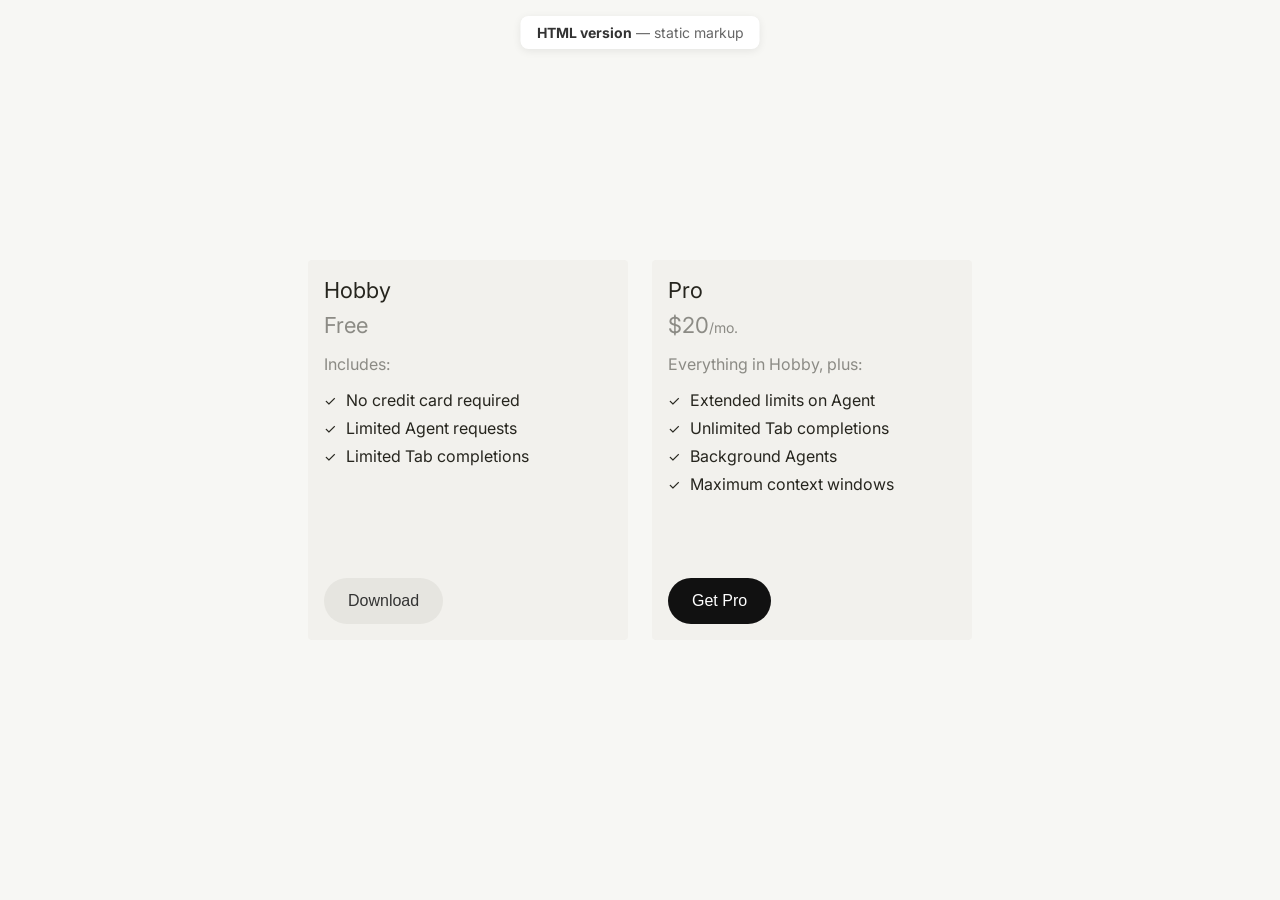
==== index.html @ 6c0d4928 "Initial commit" ====
<!DOCTYPE html>
<html lang="en">
<head>
    <meta charset="UTF-8">
    <meta name="viewport" content="width=device-width, initial-scale=1.0">
    <title>Pricing Plans — HTML version</title>
    <link rel="preconnect" href="https://fonts.googleapis.com">
    <link rel="preconnect" href="https://fonts.gstatic.com" crossorigin>
    <link href="https://fonts.googleapis.com/css2?family=Inter:wght@400;500;600;700&display=swap" rel="stylesheet">
    <link rel="stylesheet" href="styles.css">
</head>
<body>
    <p class="page-label"><strong>HTML version</strong> — static markup</p>
    <div class="cards-container">
        <div class="card">
            <div class="card-top">
                <h3 class="card-title">Hobby</h3>
                <p class="card-price">
                    <span class="card-price-amount">Free</span>
                </p>
                <div class="card-content">
                    <p class="includes-text">Includes:</p>
                    <ul class="features-list">
                        <li>
                            <span class="checkmark">✓</span>
                            No credit card required
                        </li>
                        <li>
                            <span class="checkmark">✓</span>
                            Limited Agent requests
                        </li>
                        <li>
                            <span class="checkmark">✓</span>
                            Limited Tab completions
                        </li>
                    </ul>
                </div>
            </div>
            <button class="download-button secondary">Download</button>
        </div>
        <div class="card">
            <div class="card-top">
                <h3 class="card-title">Pro</h3>
                <p class="card-price">
                    <span class="card-price-amount">$20</span>
                    <span class="card-price-period">/mo.</span>
                </p>
                <div class="card-content">
                    <p class="includes-text">Everything in Hobby, plus:</p>
                    <ul class="features-list">
                        <li>
                            <span class="checkmark">✓</span>
                            Extended limits on Agent
                        </li>
                        <li>
                            <span class="checkmark">✓</span>
                            Unlimited Tab completions
                        </li>
                        <li>
                            <span class="checkmark">✓</span>
                            Background Agents
                        </li>
                        <li>
                            <span class="checkmark">✓</span>
                            Maximum context windows
                        </li>
                    </ul>
                </div>
            </div>
            <button class="download-button primary">Get Pro</button>
        </div>
    </div>
</body>
</html>
---- styles.css ----
* {
    margin: 0;
    padding: 0;
    box-sizing: border-box;
}

body {
    font-family: 'Inter', -apple-system, BlinkMacSystemFont, 'Segoe UI', Roboto, sans-serif;
    background-color: #f7f7f4;
    display: flex;
    justify-content: center;
    align-items: center;
    min-height: 100vh;
    padding: 20px;
}

.cards-container {
    display: flex;
    flex-direction: row;
    gap: 24px;
    flex-wrap: nowrap;
    justify-content: center;
    align-items: flex-start;
}

.card {
    display: flex;
    flex-direction: column;
    min-height: 380px;
    background-color: #f2f1ed;
    border-radius: 4px;
    padding: 16px;
    width: 320px;
    flex-shrink: 0;
}

.card-top {
    display: flex;
    flex-direction: column;
}

.card-title {
    font-size: 22px;
    line-height: 28px;
    font-weight: 400;
    color: #26251e;
    margin-bottom: 8px;
}

.card-price {
    font-size: 20px;
    color: rgba(38, 37, 30, 0.5);
    display: inline-flex;
    align-items: baseline;
}

.card-price-amount {
    font-size: 22px;
    font-weight: 400;
    color: rgba(38, 37, 30, 0.5);
}

.card-price-period {
    font-size: 14px;
    color: rgba(38, 37, 30, 0.5);
}

.card-content {
    margin-bottom: 32px;
}

.includes-text {
    font-size: 16px;
    color: rgba(38, 37, 30, 0.5);
    margin: 16px 0px;
}

.features-list {
    list-style: none;
    padding: 0;
}

.features-list li {
    display: flex;
    align-items: center;
    margin-bottom: 8px;
    font-size: 16px;
    color: #26251e;
}

.checkmark {
    color: #26251e;
    font-size: 14px;
    margin-right: 10px;
    font-weight: 400;
}

.download-button {
    margin-top: auto;
    width: fit-content;
    background-color: #e6e5e0;
    border: none;
    border-radius: 999px;
    padding: 14px 24px;
    font-size: 16px;
    font-weight: 500;
    color: #333;
    cursor: pointer;
    transition: background-color 0.2s ease;
}

.download-button:hover {
    background-color: #D8D6CE;
}

.download-button:active {
    background-color: #D8D6CE;
}

.download-button.primary {
    background-color: #111;
    color: #fff;
}

.download-button.primary:hover {
    background-color: #333;
}

.download-button.primary:active {
    background-color: #333;
}

.page-label {
    position: fixed;
    top: 16px;
    left: 50%;
    transform: translateX(-50%);
    font-size: 14px;
    color: #666;
    background: #fff;
    padding: 8px 16px;
    border-radius: 8px;
    box-shadow: 0 2px 8px rgba(0,0,0,0.08);
}

.page-label strong {
    color: #333;
}
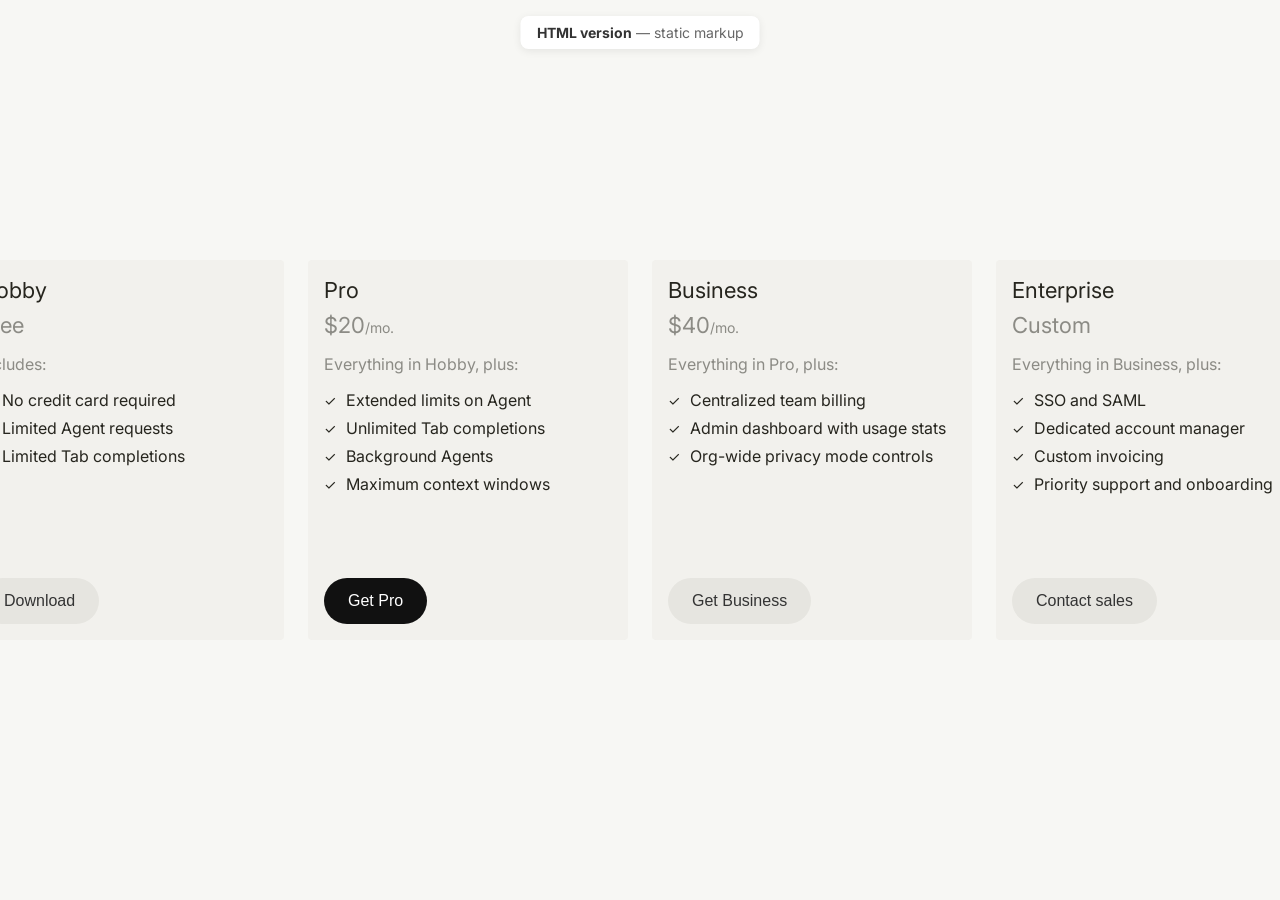
==== commit 75f00771: "Added comments and a Card We have added an enterpuse card and comments" ====
--- a/index.html
+++ b/index.html
@@ -1,17 +1,28 @@
 <!DOCTYPE html>
 <html lang="en">
 <head>
+    <!-- Document basics — language, encoding, and browser tab title -->
     <meta charset="UTF-8">
     <meta name="viewport" content="width=device-width, initial-scale=1.0">
     <title>Pricing Plans — HTML version</title>
+
+    <!-- Google Fonts: Inter (weights 400–700) — speeds up font loading -->
     <link rel="preconnect" href="https://fonts.googleapis.com">
     <link rel="preconnect" href="https://fonts.gstatic.com" crossorigin>
     <link href="https://fonts.googleapis.com/css2?family=Inter:wght@400;500;600;700&display=swap" rel="stylesheet">
+
+    <!-- Local stylesheet — all layout, color, and typography tokens -->
     <link rel="stylesheet" href="styles.css">
 </head>
 <body>
+
+    <!-- Dev label — fixed badge showing this is the static HTML version -->
     <p class="page-label"><strong>HTML version</strong> — static markup</p>
+
+    <!-- Pricing cards row — horizontal flex container for all plan cards -->
     <div class="cards-container">
+
+        <!-- Hobby plan card -->
         <div class="card">
             <div class="card-top">
                 <h3 class="card-title">Hobby</h3>
@@ -36,8 +47,11 @@
                     </ul>
                 </div>
             </div>
+            <!-- Secondary CTA — light pill button -->
             <button class="download-button secondary">Download</button>
         </div>
+
+        <!-- Pro plan card -->
         <div class="card">
             <div class="card-top">
                 <h3 class="card-title">Pro</h3>
@@ -67,8 +81,73 @@
                     </ul>
                 </div>
             </div>
+            <!-- Primary CTA — dark pill button (emphasized plan) -->
             <button class="download-button primary">Get Pro</button>
         </div>
+
+        <!-- Business plan card -->
+        <div class="card">
+            <div class="card-top">
+                <h3 class="card-title">Business</h3>
+                <p class="card-price">
+                    <span class="card-price-amount">$40</span>
+                    <span class="card-price-period">/mo.</span>
+                </p>
+                <div class="card-content">
+                    <p class="includes-text">Everything in Pro, plus:</p>
+                    <ul class="features-list">
+                        <li>
+                            <span class="checkmark">✓</span>
+                            Centralized team billing
+                        </li>
+                        <li>
+                            <span class="checkmark">✓</span>
+                            Admin dashboard with usage stats
+                        </li>
+                        <li>
+                            <span class="checkmark">✓</span>
+                            Org-wide privacy mode controls
+                        </li>
+                    </ul>
+                </div>
+            </div>
+            <!-- Secondary CTA — light pill button -->
+            <button class="download-button secondary">Get Business</button>
+        </div>
+
+        <!-- Enterprise plan card — copy any card block above to add more cards -->
+        <div class="card">
+            <div class="card-top">
+                <h3 class="card-title">Enterprise</h3>
+                <p class="card-price">
+                    <span class="card-price-amount">Custom</span>
+                </p>
+                <div class="card-content">
+                    <p class="includes-text">Everything in Business, plus:</p>
+                    <ul class="features-list">
+                        <li>
+                            <span class="checkmark">✓</span>
+                            SSO and SAML
+                        </li>
+                        <li>
+                            <span class="checkmark">✓</span>
+                            Dedicated account manager
+                        </li>
+                        <li>
+                            <span class="checkmark">✓</span>
+                            Custom invoicing
+                        </li>
+                        <li>
+                            <span class="checkmark">✓</span>
+                            Priority support and onboarding
+                        </li>
+                    </ul>
+                </div>
+            </div>
+            <!-- Secondary CTA — light pill button -->
+            <button class="download-button secondary">Contact sales</button>
+        </div>
+
     </div>
 </body>
 </html>
--- a/styles.css
+++ b/styles.css
@@ -1,9 +1,24 @@
+/* ==========================================================================
+   Pricing Plans — HTML version
+   Static pricing card layout. Class names match index.html structure.
+   ========================================================================== */
+
+
+/* --------------------------------------------------------------------------
+   Reset
+   Removes default browser spacing; box-sizing keeps padding inside width.
+   -------------------------------------------------------------------------- */
 * {
     margin: 0;
     padding: 0;
     box-sizing: border-box;
 }
 
+
+/* --------------------------------------------------------------------------
+   Page
+   Centered canvas on warm off-white background.
+   -------------------------------------------------------------------------- */
 body {
     font-family: 'Inter', -apple-system, BlinkMacSystemFont, 'Segoe UI', Roboto, sans-serif;
     background-color: #f7f7f4;
@@ -14,6 +29,11 @@
     padding: 20px;
 }
 
+
+/* --------------------------------------------------------------------------
+   Card layout
+   Row of fixed-width cards with 24px gap.
+   -------------------------------------------------------------------------- */
 .cards-container {
     display: flex;
     flex-direction: row;
@@ -23,6 +43,7 @@
     align-items: flex-start;
 }
 
+/* Single pricing card — fixed 320px width, min height keeps CTAs aligned */
 .card {
     display: flex;
     flex-direction: column;
@@ -34,11 +55,16 @@
     flex-shrink: 0;
 }
 
+/* Upper block: title, price, and feature list */
 .card-top {
     display: flex;
     flex-direction: column;
 }
 
+
+/* --------------------------------------------------------------------------
+   Card typography
+   -------------------------------------------------------------------------- */
 .card-title {
     font-size: 22px;
     line-height: 28px;
@@ -69,12 +95,17 @@
     margin-bottom: 32px;
 }
 
+/* Muted intro line above the feature list */
 .includes-text {
     font-size: 16px;
     color: rgba(38, 37, 30, 0.5);
     margin: 16px 0px;
 }
 
+
+/* --------------------------------------------------------------------------
+   Feature list
+   -------------------------------------------------------------------------- */
 .features-list {
     list-style: none;
     padding: 0;
@@ -95,6 +126,11 @@
     font-weight: 400;
 }
 
+
+/* --------------------------------------------------------------------------
+   Buttons
+   Pill-shaped CTAs; .primary = dark fill, default = light secondary.
+   -------------------------------------------------------------------------- */
 .download-button {
     margin-top: auto;
     width: fit-content;
@@ -117,6 +153,7 @@
     background-color: #D8D6CE;
 }
 
+/* Primary variant — used on the Pro card */
 .download-button.primary {
     background-color: #111;
     color: #fff;
@@ -130,6 +167,11 @@
     background-color: #333;
 }
 
+
+/* --------------------------------------------------------------------------
+   Dev label
+   Fixed badge at top center (not part of the pricing UI).
+   -------------------------------------------------------------------------- */
 .page-label {
     position: fixed;
     top: 16px;
